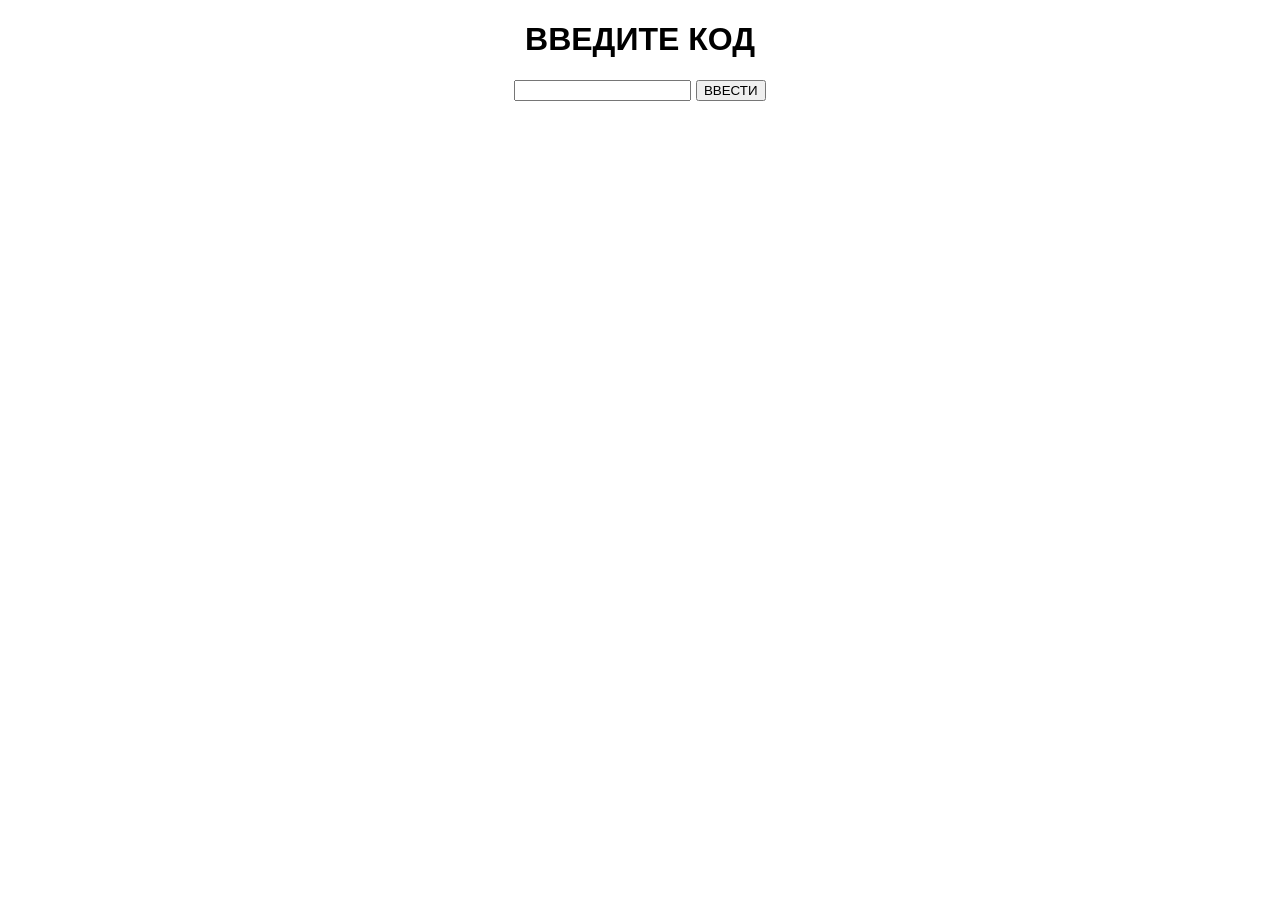
==== geo.html @ 7933feda "Почти все доделал Осталось только изменить координаты и добавить дизайна" ====
<!DOCTYPE html>
<html lang="en">
<head>
  <meta charset="UTF-8">
  <meta name="viewport" content="width=device-width, initial-scale=1.0">
  <link rel="stylesheet" href="style.css">
  <link rel="preconnect" href="https://fonts.googleapis.com">
  <link rel="preconnect" href="https://fonts.gstatic.com" crossorigin>
  <link href="https://fonts.googleapis.com/css2?family=Roboto:ital,wght@0,100..900;1,100..900&display=swap" rel="stylesheet">
  <title>Подарок</title>
</head>
<body>
  <h1>ВВЕДИТЕ КОД</h1>
  <div id="input_div">
    <input type="number" id="input">
    <button id="input_button">ВВЕСТИ</button>
    <h1 id="adress"></h1>
  </div>
  <script src="geo.js"></script>
</body>
</html>
---- style.css ----
body {
    font: 1em sans-serif;
    text-align: center;
    align-items: center;
}

.button_text {
    display: none;
}

.button {
    display: none;
    margin: 0 auto;
}
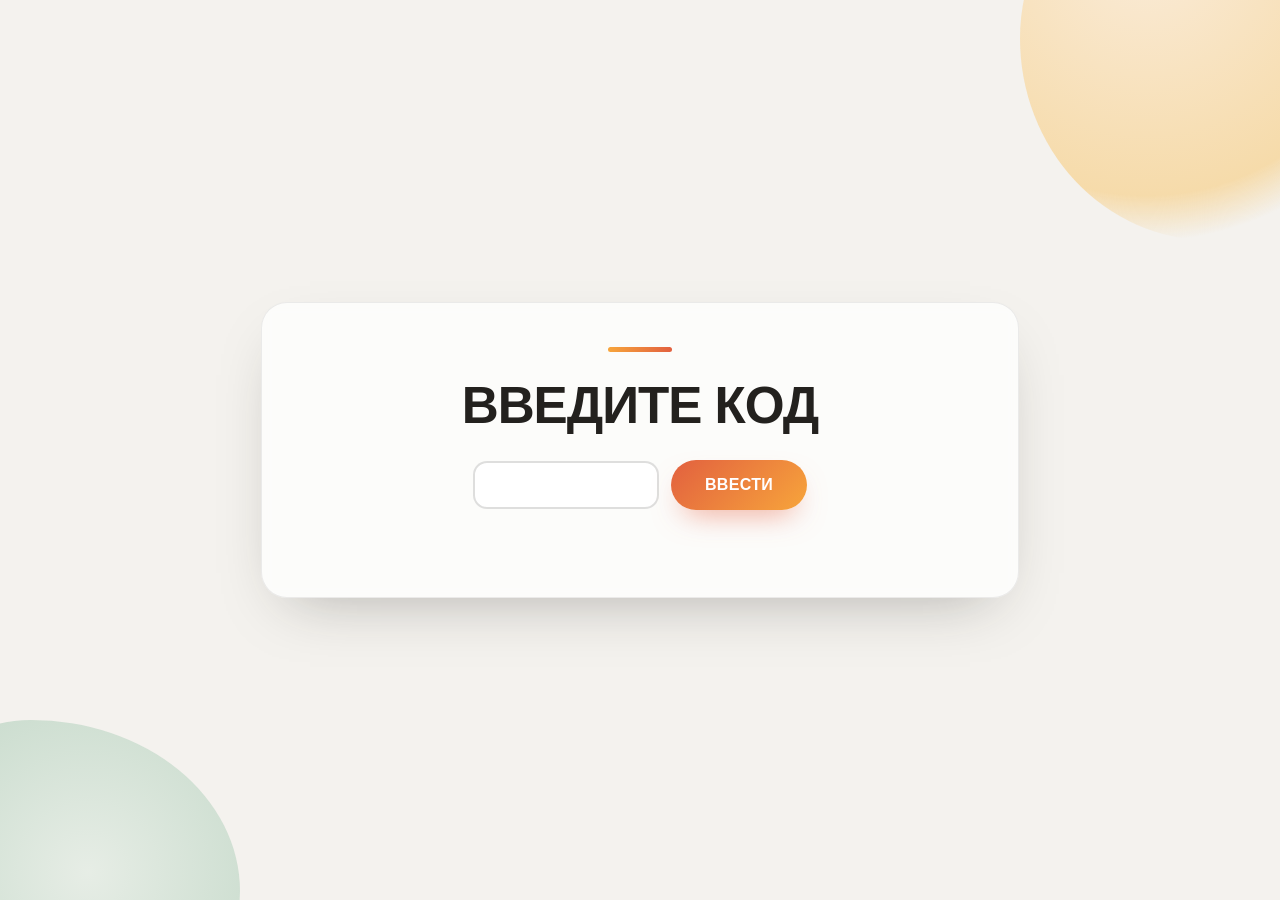
==== commit 618aace2: "Modern design overhaul for birthday gift pages - Wrap content in frosted glass cards with accent lin" ====
--- a/geo.html
+++ b/geo.html
@@ -10,11 +10,14 @@
   <title>Подарок</title>
 </head>
 <body>
-  <h1>ВВЕДИТЕ КОД</h1>
-  <div id="input_div">
-    <input type="number" id="input">
-    <button id="input_button">ВВЕСТИ</button>
-    <h1 id="adress"></h1>
+  <div class="card">
+    <div class="accent-line"></div>
+    <h1>ВВЕДИТЕ КОД</h1>
+    <div id="input_div">
+      <input type="number" id="input">
+      <button id="input_button">ВВЕСТИ</button>
+      <h1 id="adress"></h1>
+    </div>
   </div>
   <script src="geo.js"></script>
 </body>
--- a/style.css
+++ b/style.css
@@ -1,14 +1,211 @@
+/* ну вот, модерн как я его понимаю. много градиентов, скруглений и блобов на фоне
+   старый стиль был совсем простой, переписал с нуля */
+
 body {
-    font: 1em sans-serif;
+    font-family: "Roboto", sans-serif;
     text-align: center;
+    background: #f4f2ee;
+    color: #23211e;
+    margin: 0;
+    min-height: 100vh;
+    display: flex;
+    flex-direction: column;
+    justify-content: center;
     align-items: center;
-}
-
+    padding: 40px 20px;
+    box-sizing: border-box;
+    position: relative;
+    overflow-x: hidden;
+}
+
+/* декоративные блобы на фоне */
+body::before {
+    content: "";
+    position: fixed;
+    top: -180px;
+    right: -160px;
+    width: 420px;
+    height: 420px;
+    border-radius: 58% 42% 55% 45% / 52% 48% 52% 48%;
+    background: radial-gradient(circle at 30% 30%, #ffe6c7, #f7c873 60%, transparent 71%);
+    opacity: .55;
+    z-index: -1;
+}
+
+body::after {
+    content: "";
+    position: fixed;
+    bottom: -200px;
+    left: -140px;
+    width: 380px;
+    height: 380px;
+    border-radius: 45% 55% 48% 52% / 55% 45% 55% 45%;
+    background: radial-gradient(circle at 60% 40%, #d9e8dd, #9fc6ad 60%, transparent 72%);
+    opacity: .5;
+    z-index: -1;
+}
+
+h1 {
+    font-size: clamp(1.9rem, 5vw, 3.2rem);
+    font-weight: 900;
+    letter-spacing: -0.02em;
+    line-height: 1.1;
+    margin: 0.3em 0;
+}
+
+h2 {
+    font-weight: 500;
+    font-size: clamp(1.05rem, 2.6vw, 1.4rem);
+    color: #55504a;
+    max-width: 620px;
+    margin: 0.4em auto;
+}
+
+p.text {
+    color: #8a8378;
+    font-style: italic;
+    font-size: 0.95rem;
+    max-width: 480px;
+    margin: 1.2em auto 0.2em;
+}
+
+.card {
+    background: rgba(255, 255, 255, 0.72);
+    backdrop-filter: blur(6px);
+    border: 1px solid rgba(35, 33, 30, 0.08);
+    border-radius: 26px;
+    padding: 44px 38px 48px;
+    max-width: 680px;
+    width: 100%;
+    box-shadow: 0 24px 60px -28px rgba(35, 33, 30, 0.35);
+}
+
+.accent-line {
+    width: 64px;
+    height: 5px;
+    border-radius: 3px;
+    background: linear-gradient(90deg, #f7a53b, #e2603f);
+    margin: 0 auto 26px;
+}
+
+button,
+input[type="number"] {
+    font-family: inherit;
+    font-size: 1rem;
+}
+
+button {
+    cursor: pointer;
+    border: none;
+    border-radius: 999px;
+    padding: 16px 34px;
+    font-weight: 700;
+    letter-spacing: 0.02em;
+    color: #fff;
+    background: linear-gradient(135deg, #e2603f, #f7a53b);
+    box-shadow: 0 14px 30px -12px rgba(226, 96, 63, 0.6);
+    transition: transform 0.18s ease, box-shadow 0.18s ease, filter 0.18s ease;
+}
+
+button:hover {
+    transform: translateY(-2px);
+    filter: brightness(1.05);
+    box-shadow: 0 18px 34px -12px rgba(226, 96, 63, 0.7);
+}
+
+button:active {
+    transform: translateY(1px) scale(0.98);
+}
+
+input[type="number"] {
+    border: 2px solid rgba(35, 33, 30, 0.15);
+    background: #fff;
+    border-radius: 14px;
+    padding: 13px 16px;
+    width: 150px;
+    outline: none;
+    transition: border-color 0.18s ease;
+}
+
+input[type="number"]:focus {
+    border-color: #f7a53b;
+}
+
+/* index.html — кнопка появляется по таймеру, см script.js */
 .button_text {
     display: none;
+    color: #e2603f;
 }
 
 .button {
     display: none;
-    margin: 0 auto;
+    margin: 18px auto 0;
+}
+
+/* tupop.html кликер */
+#click-btn {
+    margin-top: 10px;
+}
+
+.counter_box {
+    font-size: clamp(1.6rem, 4vw, 2.4rem);
+    font-weight: 900;
+    letter-spacing: -0.02em;
+    margin: 18px 0 22px;
+}
+
+#count {
+    color: #e2603f;
+    font-variant-numeric: tabular-nums;
+}
+
+#events {
+    min-height: 1.4em;
+    color: #2f6b4f;
+    font-weight: 700;
+    margin-top: 22px;
+}
+
+/* кнопку скачивания джаваскрипт создаёт сам, поэтому и тут её причешем */
+#new_button {
+    display: block;
+    margin: 20px auto 0;
+    background: linear-gradient(135deg, #2f6b4f, #58a06f);
+    box-shadow: 0 14px 30px -12px rgba(47, 107, 79, 0.55);
+}
+
+/* geo.html */
+#input_div {
+    display: flex;
+    gap: 12px;
+    justify-content: center;
+    align-items: center;
+    flex-wrap: wrap;
+    margin-top: 26px;
+}
+
+#adress {
+    width: 100%;
+    font-size: clamp(1.1rem, 3vw, 1.6rem);
+    color: #2f6b4f;
+    margin-top: 20px;
+    word-break: break-word;
+}
+
+.footer-note {
+    position: fixed;
+    bottom: 14px;
+    left: 0;
+    right: 0;
+    font-size: 0.75rem;
+    color: #b3aa9d;
+    letter-spacing: 0.08em;
+    text-transform: lowercase;
+}
+
+@media (max-width: 520px) {
+    .card {
+        padding: 30px 20px 34px;
+        border-radius: 20px;
+    }
 }
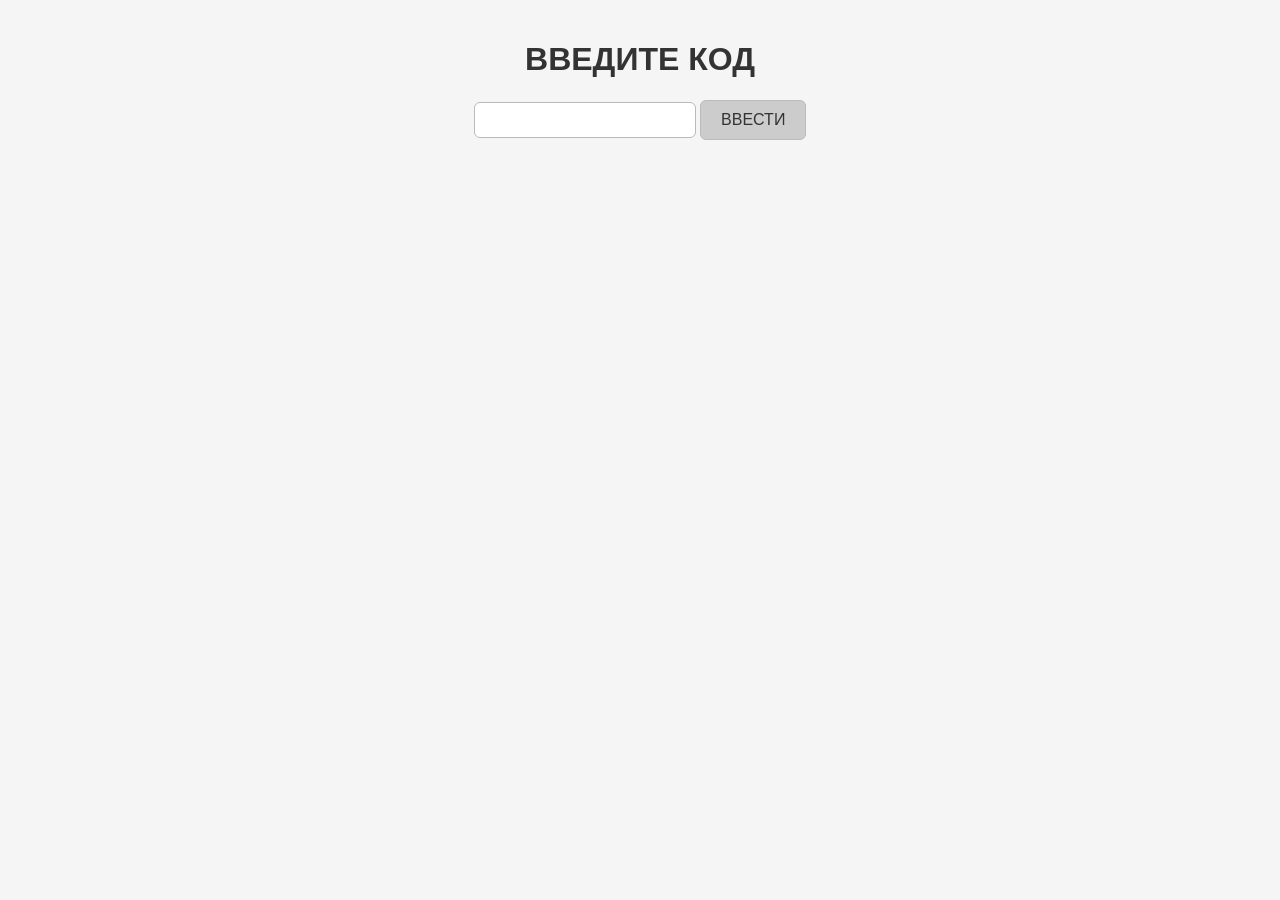
==== commit d276d6b8: "Add unified minimal design with gray rounded buttons across all pages - Create base.css defining sha" ====
--- a/geo.html
+++ b/geo.html
@@ -3,6 +3,7 @@
 <head>
   <meta charset="UTF-8">
   <meta name="viewport" content="width=device-width, initial-scale=1.0">
+  <link rel="stylesheet" href="base.css">
   <link rel="stylesheet" href="style.css">
   <link rel="preconnect" href="https://fonts.googleapis.com">
   <link rel="preconnect" href="https://fonts.gstatic.com" crossorigin>
@@ -10,14 +11,11 @@
   <title>Подарок</title>
 </head>
 <body>
-  <div class="card">
-    <div class="accent-line"></div>
-    <h1>ВВЕДИТЕ КОД</h1>
-    <div id="input_div">
-      <input type="number" id="input">
-      <button id="input_button">ВВЕСТИ</button>
-      <h1 id="adress"></h1>
-    </div>
+  <h1>ВВЕДИТЕ КОД</h1>
+  <div id="input_div">
+    <input type="number" id="input">
+    <button id="input_button">ВВЕСТИ</button>
+    <h1 id="adress"></h1>
   </div>
   <script src="geo.js"></script>
 </body>
--- a/base.css
+++ b/base.css
@@ -0,0 +1,48 @@
+/* Единый минимальный стиль для всех страниц */
+
+body {
+  font-family: 'Roboto', sans-serif;
+  background: #f5f5f5;
+  color: #333;
+  text-align: center;
+  margin: 0;
+  padding: 20px;
+}
+
+/* Сероватые кнопки со слегка закруглёнными краями */
+button,
+.button,
+#input_button,
+#click-btn {
+  background: #cccccc;
+  color: #333333;
+  border: 1px solid #bbbbbb;
+  border-radius: 6px;
+  padding: 10px 20px;
+  font-size: 1em;
+  cursor: pointer;
+  transition: background 0.2s ease;
+}
+
+button:hover,
+.button:hover,
+#input_button:hover,
+#click-btn:hover {
+  background: #bdbdbd;
+}
+
+button:active,
+.button:active,
+#input_button:active,
+#click-btn:active {
+  background: #aeaeae;
+}
+
+input[type="number"],
+#input {
+  border: 1px solid #bbbbbb;
+  border-radius: 6px;
+  padding: 8px 10px;
+  font-size: 1em;
+  background: #ffffff;
+}
--- a/style.css
+++ b/style.css
@@ -1,211 +1,8 @@
-/* ну вот, модерн как я его понимаю. много градиентов, скруглений и блобов на фоне
-   старый стиль был совсем простой, переписал с нуля */
-
-body {
-    font-family: "Roboto", sans-serif;
-    text-align: center;
-    background: #f4f2ee;
-    color: #23211e;
-    margin: 0;
-    min-height: 100vh;
-    display: flex;
-    flex-direction: column;
-    justify-content: center;
-    align-items: center;
-    padding: 40px 20px;
-    box-sizing: border-box;
-    position: relative;
-    overflow-x: hidden;
-}
-
-/* декоративные блобы на фоне */
-body::before {
-    content: "";
-    position: fixed;
-    top: -180px;
-    right: -160px;
-    width: 420px;
-    height: 420px;
-    border-radius: 58% 42% 55% 45% / 52% 48% 52% 48%;
-    background: radial-gradient(circle at 30% 30%, #ffe6c7, #f7c873 60%, transparent 71%);
-    opacity: .55;
-    z-index: -1;
-}
-
-body::after {
-    content: "";
-    position: fixed;
-    bottom: -200px;
-    left: -140px;
-    width: 380px;
-    height: 380px;
-    border-radius: 45% 55% 48% 52% / 55% 45% 55% 45%;
-    background: radial-gradient(circle at 60% 40%, #d9e8dd, #9fc6ad 60%, transparent 72%);
-    opacity: .5;
-    z-index: -1;
-}
-
-h1 {
-    font-size: clamp(1.9rem, 5vw, 3.2rem);
-    font-weight: 900;
-    letter-spacing: -0.02em;
-    line-height: 1.1;
-    margin: 0.3em 0;
-}
-
-h2 {
-    font-weight: 500;
-    font-size: clamp(1.05rem, 2.6vw, 1.4rem);
-    color: #55504a;
-    max-width: 620px;
-    margin: 0.4em auto;
-}
-
-p.text {
-    color: #8a8378;
-    font-style: italic;
-    font-size: 0.95rem;
-    max-width: 480px;
-    margin: 1.2em auto 0.2em;
-}
-
-.card {
-    background: rgba(255, 255, 255, 0.72);
-    backdrop-filter: blur(6px);
-    border: 1px solid rgba(35, 33, 30, 0.08);
-    border-radius: 26px;
-    padding: 44px 38px 48px;
-    max-width: 680px;
-    width: 100%;
-    box-shadow: 0 24px 60px -28px rgba(35, 33, 30, 0.35);
-}
-
-.accent-line {
-    width: 64px;
-    height: 5px;
-    border-radius: 3px;
-    background: linear-gradient(90deg, #f7a53b, #e2603f);
-    margin: 0 auto 26px;
-}
-
-button,
-input[type="number"] {
-    font-family: inherit;
-    font-size: 1rem;
-}
-
-button {
-    cursor: pointer;
-    border: none;
-    border-radius: 999px;
-    padding: 16px 34px;
-    font-weight: 700;
-    letter-spacing: 0.02em;
-    color: #fff;
-    background: linear-gradient(135deg, #e2603f, #f7a53b);
-    box-shadow: 0 14px 30px -12px rgba(226, 96, 63, 0.6);
-    transition: transform 0.18s ease, box-shadow 0.18s ease, filter 0.18s ease;
-}
-
-button:hover {
-    transform: translateY(-2px);
-    filter: brightness(1.05);
-    box-shadow: 0 18px 34px -12px rgba(226, 96, 63, 0.7);
-}
-
-button:active {
-    transform: translateY(1px) scale(0.98);
-}
-
-input[type="number"] {
-    border: 2px solid rgba(35, 33, 30, 0.15);
-    background: #fff;
-    border-radius: 14px;
-    padding: 13px 16px;
-    width: 150px;
-    outline: none;
-    transition: border-color 0.18s ease;
-}
-
-input[type="number"]:focus {
-    border-color: #f7a53b;
-}
-
-/* index.html — кнопка появляется по таймеру, см script.js */
 .button_text {
     display: none;
-    color: #e2603f;
 }
 
 .button {
     display: none;
-    margin: 18px auto 0;
-}
-
-/* tupop.html кликер */
-#click-btn {
-    margin-top: 10px;
-}
-
-.counter_box {
-    font-size: clamp(1.6rem, 4vw, 2.4rem);
-    font-weight: 900;
-    letter-spacing: -0.02em;
-    margin: 18px 0 22px;
-}
-
-#count {
-    color: #e2603f;
-    font-variant-numeric: tabular-nums;
-}
-
-#events {
-    min-height: 1.4em;
-    color: #2f6b4f;
-    font-weight: 700;
-    margin-top: 22px;
-}
-
-/* кнопку скачивания джаваскрипт создаёт сам, поэтому и тут её причешем */
-#new_button {
-    display: block;
-    margin: 20px auto 0;
-    background: linear-gradient(135deg, #2f6b4f, #58a06f);
-    box-shadow: 0 14px 30px -12px rgba(47, 107, 79, 0.55);
-}
-
-/* geo.html */
-#input_div {
-    display: flex;
-    gap: 12px;
-    justify-content: center;
-    align-items: center;
-    flex-wrap: wrap;
-    margin-top: 26px;
-}
-
-#adress {
-    width: 100%;
-    font-size: clamp(1.1rem, 3vw, 1.6rem);
-    color: #2f6b4f;
-    margin-top: 20px;
-    word-break: break-word;
-}
-
-.footer-note {
-    position: fixed;
-    bottom: 14px;
-    left: 0;
-    right: 0;
-    font-size: 0.75rem;
-    color: #b3aa9d;
-    letter-spacing: 0.08em;
-    text-transform: lowercase;
-}
-
-@media (max-width: 520px) {
-    .card {
-        padding: 30px 20px 34px;
-        border-radius: 20px;
-    }
+    margin: 0 auto;
 }
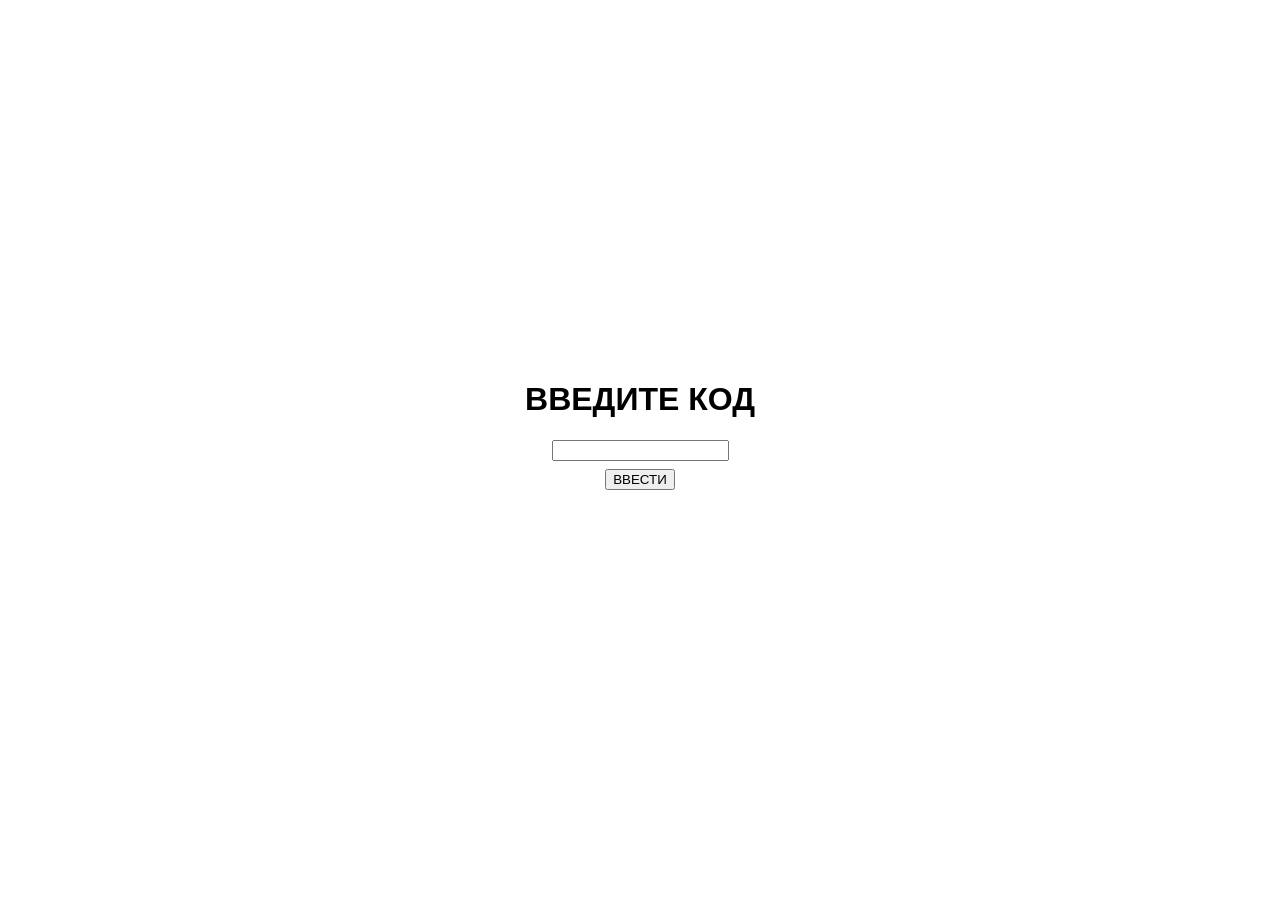
==== commit 91a4cd74: "Center all page content using container divs - Wrap main elements in `.container` div in `geo.html`," ====
--- a/geo.html
+++ b/geo.html
@@ -3,7 +3,6 @@
 <head>
   <meta charset="UTF-8">
   <meta name="viewport" content="width=device-width, initial-scale=1.0">
-  <link rel="stylesheet" href="base.css">
   <link rel="stylesheet" href="style.css">
   <link rel="preconnect" href="https://fonts.googleapis.com">
   <link rel="preconnect" href="https://fonts.gstatic.com" crossorigin>
@@ -11,11 +10,13 @@
   <title>Подарок</title>
 </head>
 <body>
-  <h1>ВВЕДИТЕ КОД</h1>
-  <div id="input_div">
-    <input type="number" id="input">
-    <button id="input_button">ВВЕСТИ</button>
-    <h1 id="adress"></h1>
+  <div class="container">
+    <h1>ВВЕДИТЕ КОД</h1>
+    <div id="input_div">
+      <input type="number" id="input">
+      <button id="input_button">ВВЕСТИ</button>
+      <h1 id="adress"></h1>
+    </div>
   </div>
   <script src="geo.js"></script>
 </body>
--- a/style.css
+++ b/style.css
@@ -1,3 +1,36 @@
+html, body {
+    height: 100%;
+    margin: 0;
+}
+
+body {
+    font: 1em sans-serif;
+    text-align: center;
+    display: flex;
+    justify-content: center;
+    align-items: center;
+}
+
+/* Все элементы страниц лежат внутри этого div — центрируем его по экрану */
+.container {
+    display: flex;
+    flex-direction: column;
+    justify-content: center;
+    align-items: center;
+    width: 100%;
+    max-width: 700px;
+    padding: 16px;
+    box-sizing: border-box;
+}
+
+#input_div {
+    display: flex;
+    flex-direction: column;
+    justify-content: center;
+    align-items: center;
+    gap: 8px;
+}
+
 .button_text {
     display: none;
 }
